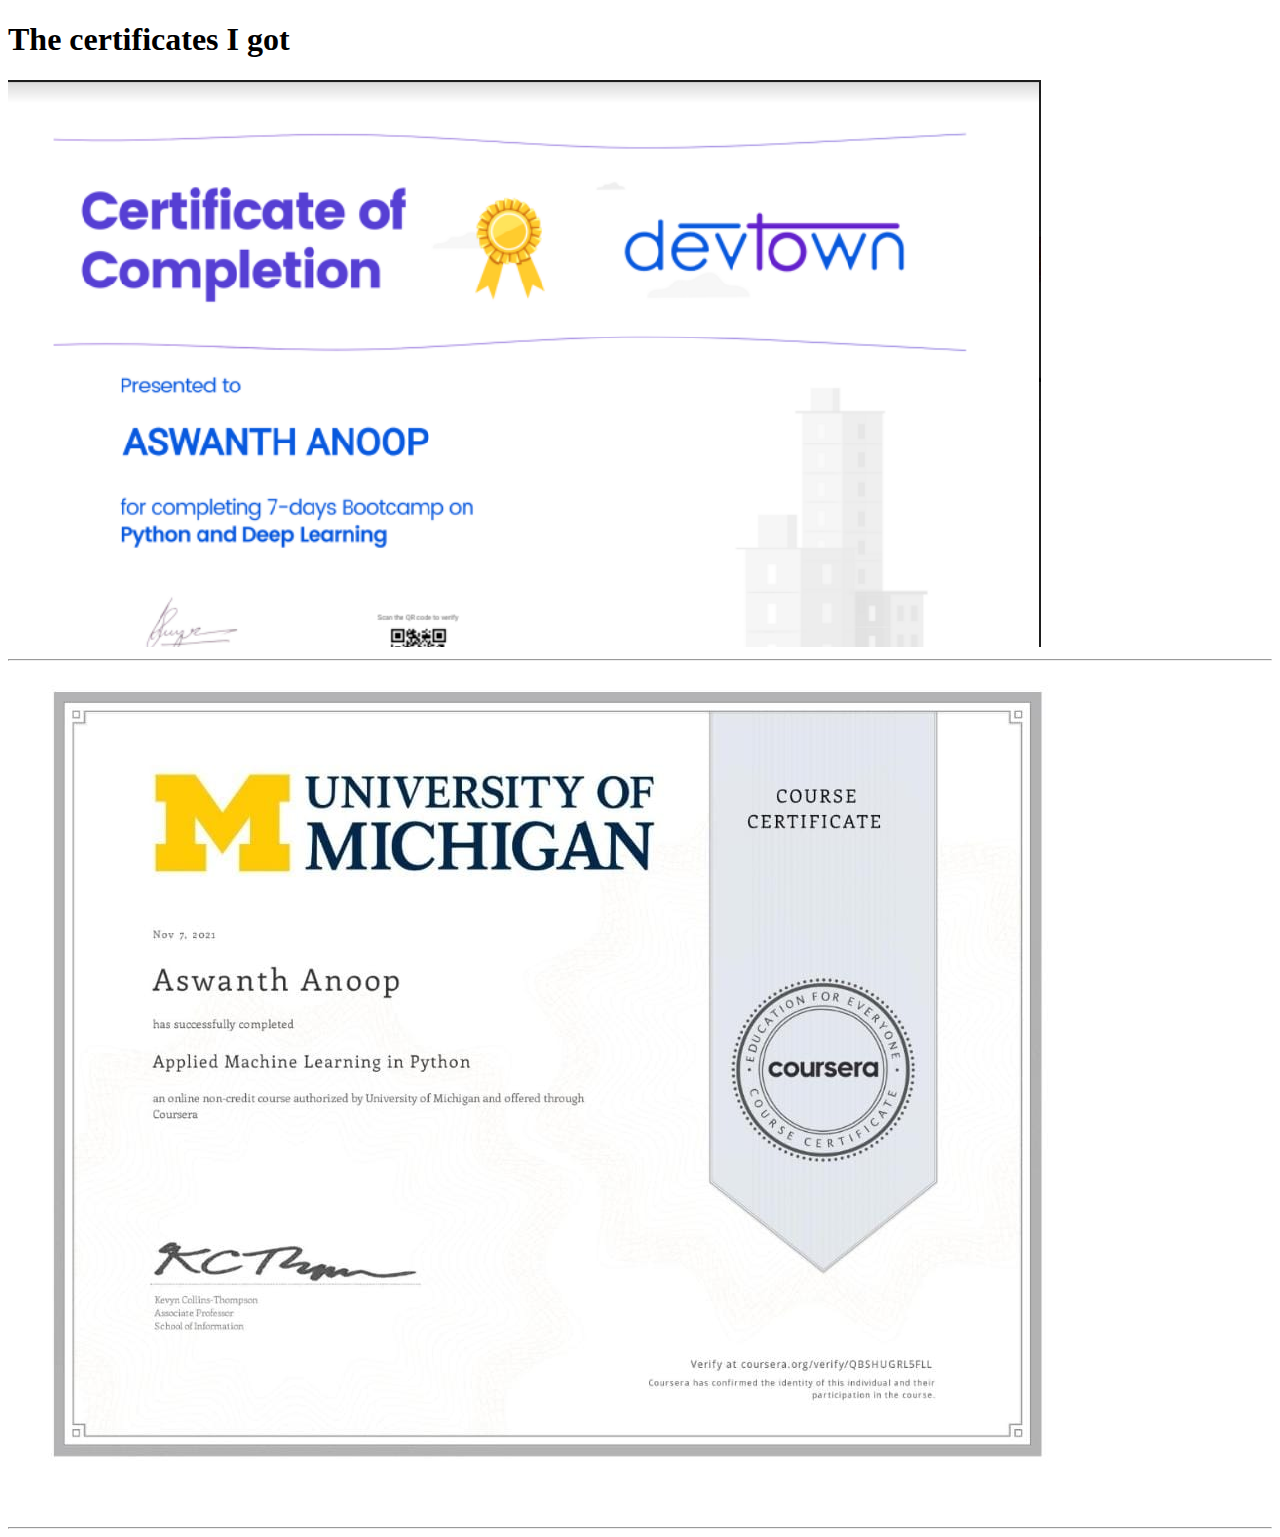
==== certificates.html @ 422a7eb2 "Add files via upload" ====
<!DOCTYPE html>
<html lang="en" dir="ltr">
  <head>
    <meta charset="utf-8">

    <title>Certificates</title>
  </head>
  <link rel="stylesheet" href="css\styles.css">
  <body>
    <h1>The certificates I got</h1>
    <img class= "certificate" src="devtown.png" alt="devtown">
    <br>
    <hr>
    <img class= "certificate" src="Coursera Certificate.jpeg" alt="coursera">
    <hr>

  </body>
</html>
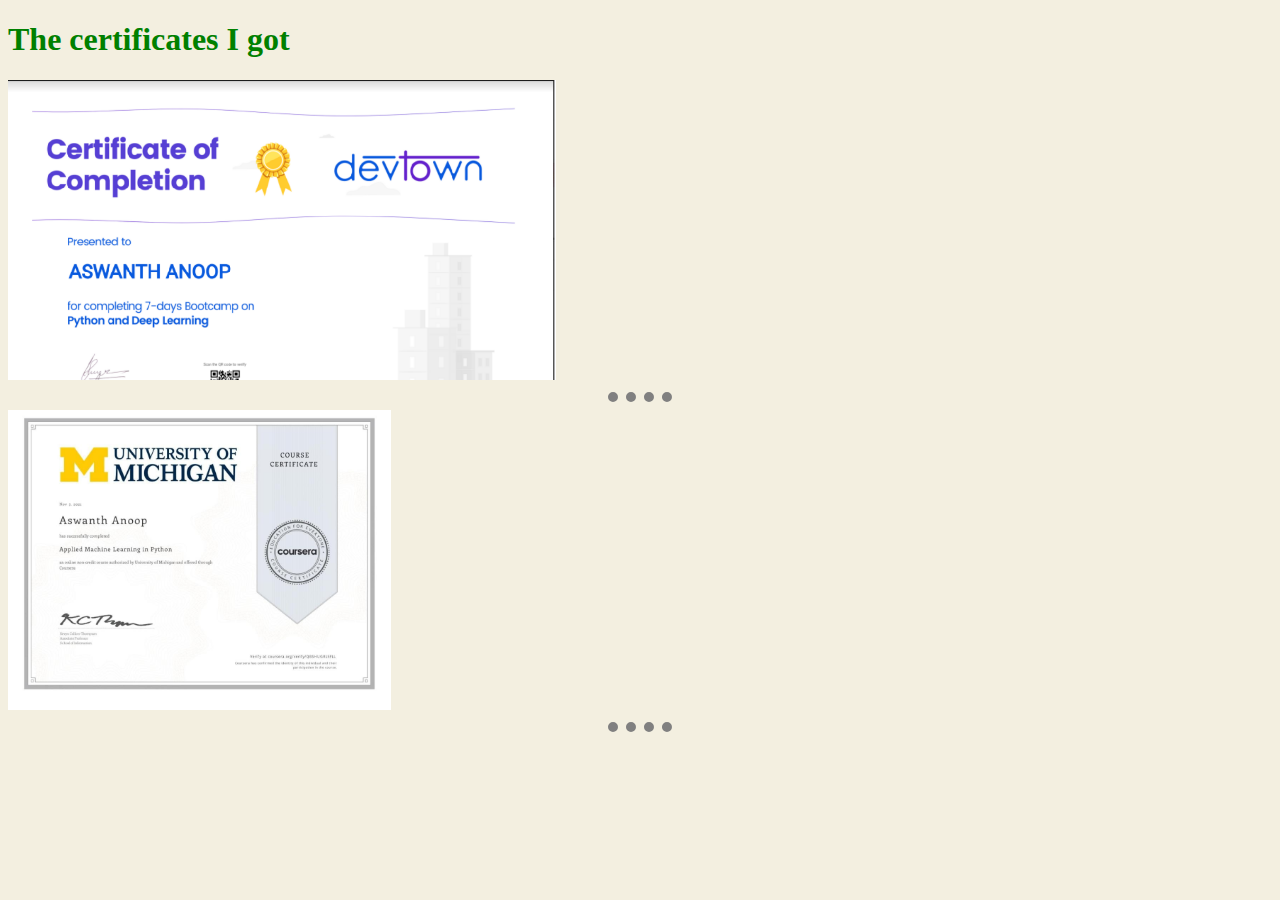
==== commit 278f5d2f: "Update certificates.html" ====
--- a/certificates.html
+++ b/certificates.html
@@ -5,7 +5,7 @@
 
     <title>Certificates</title>
   </head>
-  <link rel="stylesheet" href="css\styles.css">
+  <link rel="stylesheet" href="styles.css">
   <body>
     <h1>The certificates I got</h1>
     <img class= "certificate" src="devtown.png" alt="devtown">
--- a/styles.css
+++ b/styles.css
@@ -0,0 +1,38 @@
+/* *****************************TAG selectors ********************************* */
+body{
+  background-color:#F3EFE0;
+}
+hr {
+  border-style:none;
+  border-top-style: dotted;
+  border-color: grey;
+  border-width:10px;
+
+  width:5%;
+}
+hr:hover{
+  border-color:blue;
+}
+img {
+  height: 300px;
+}
+h1  {
+  color:green;
+
+}
+h1 :hover{
+  background-color:blue;
+}
+h3 {
+  color:#66bfbf;
+}
+
+/* *****************************CLASS selectors ********************************* */
+.certificate{
+  background-color:grey;
+}
+
+/* *****************************ID selectors ********************************* */
+#name{
+  color:red;
+}
